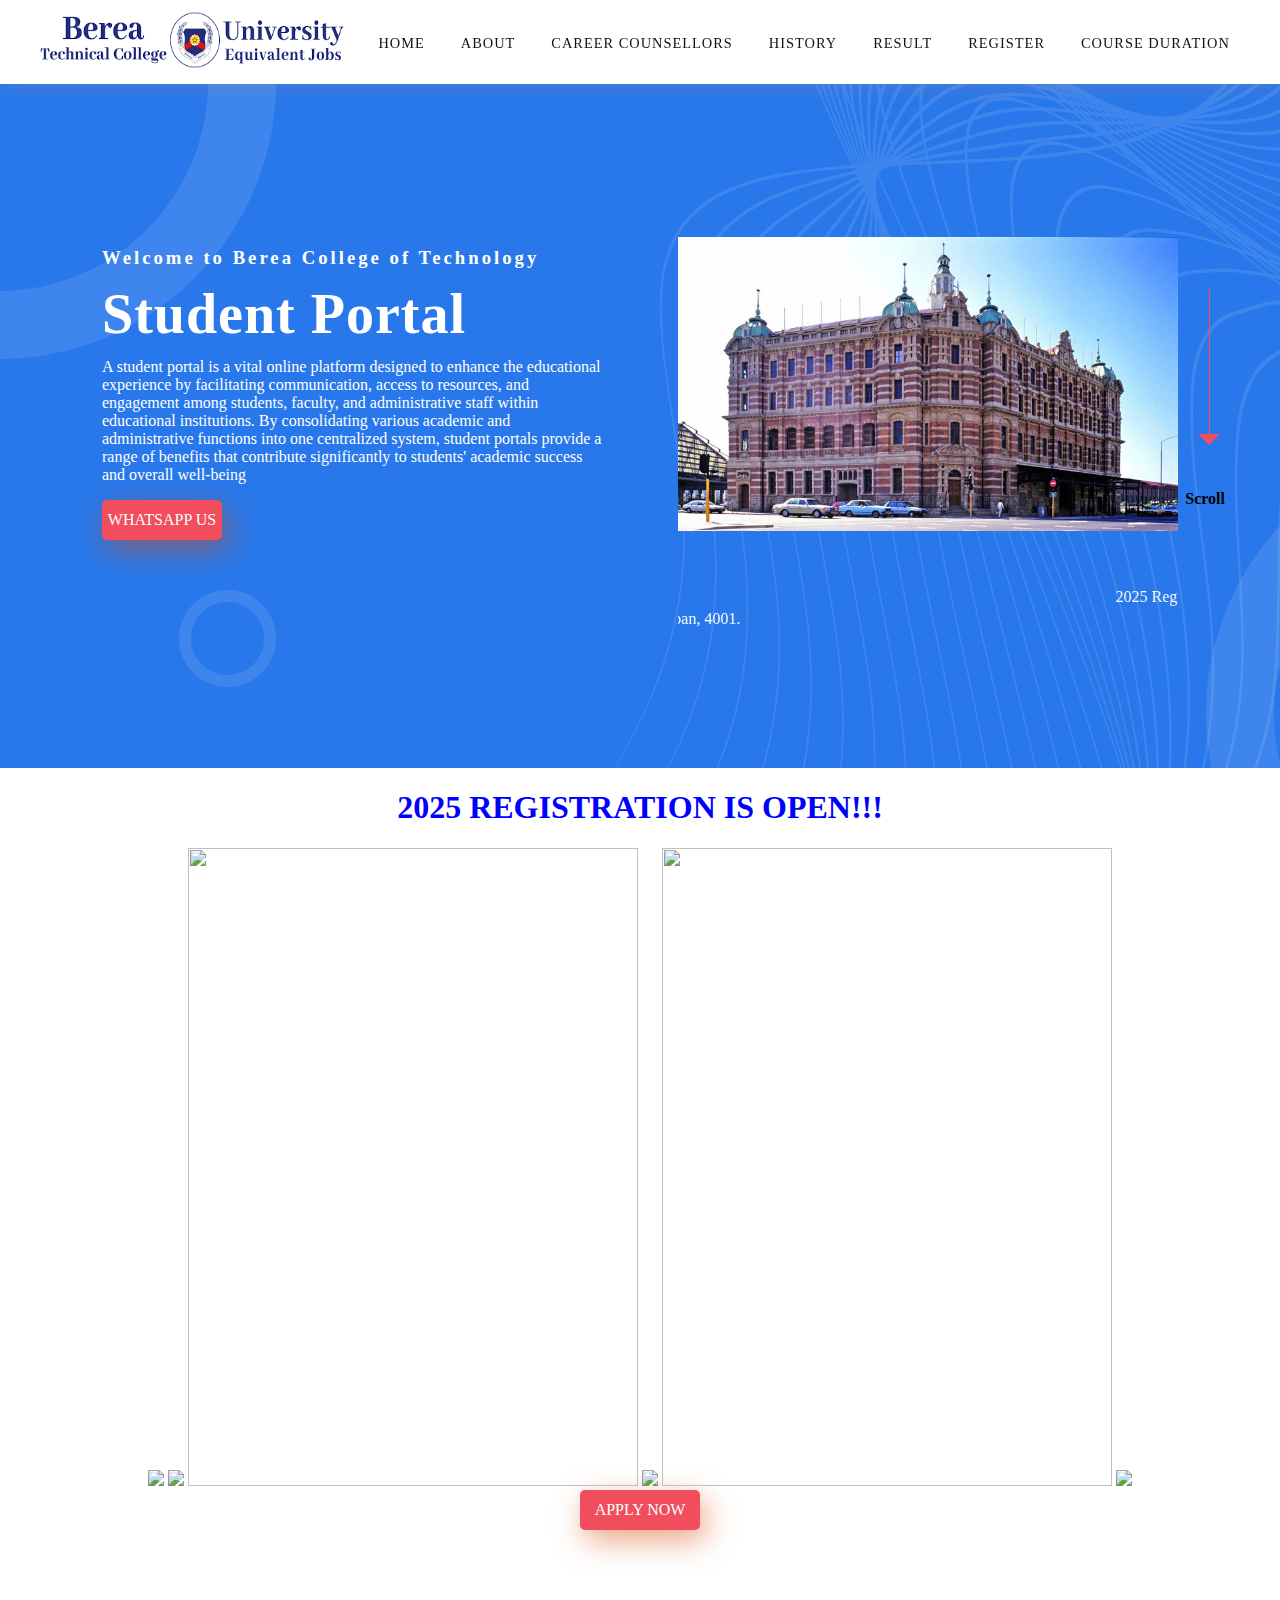
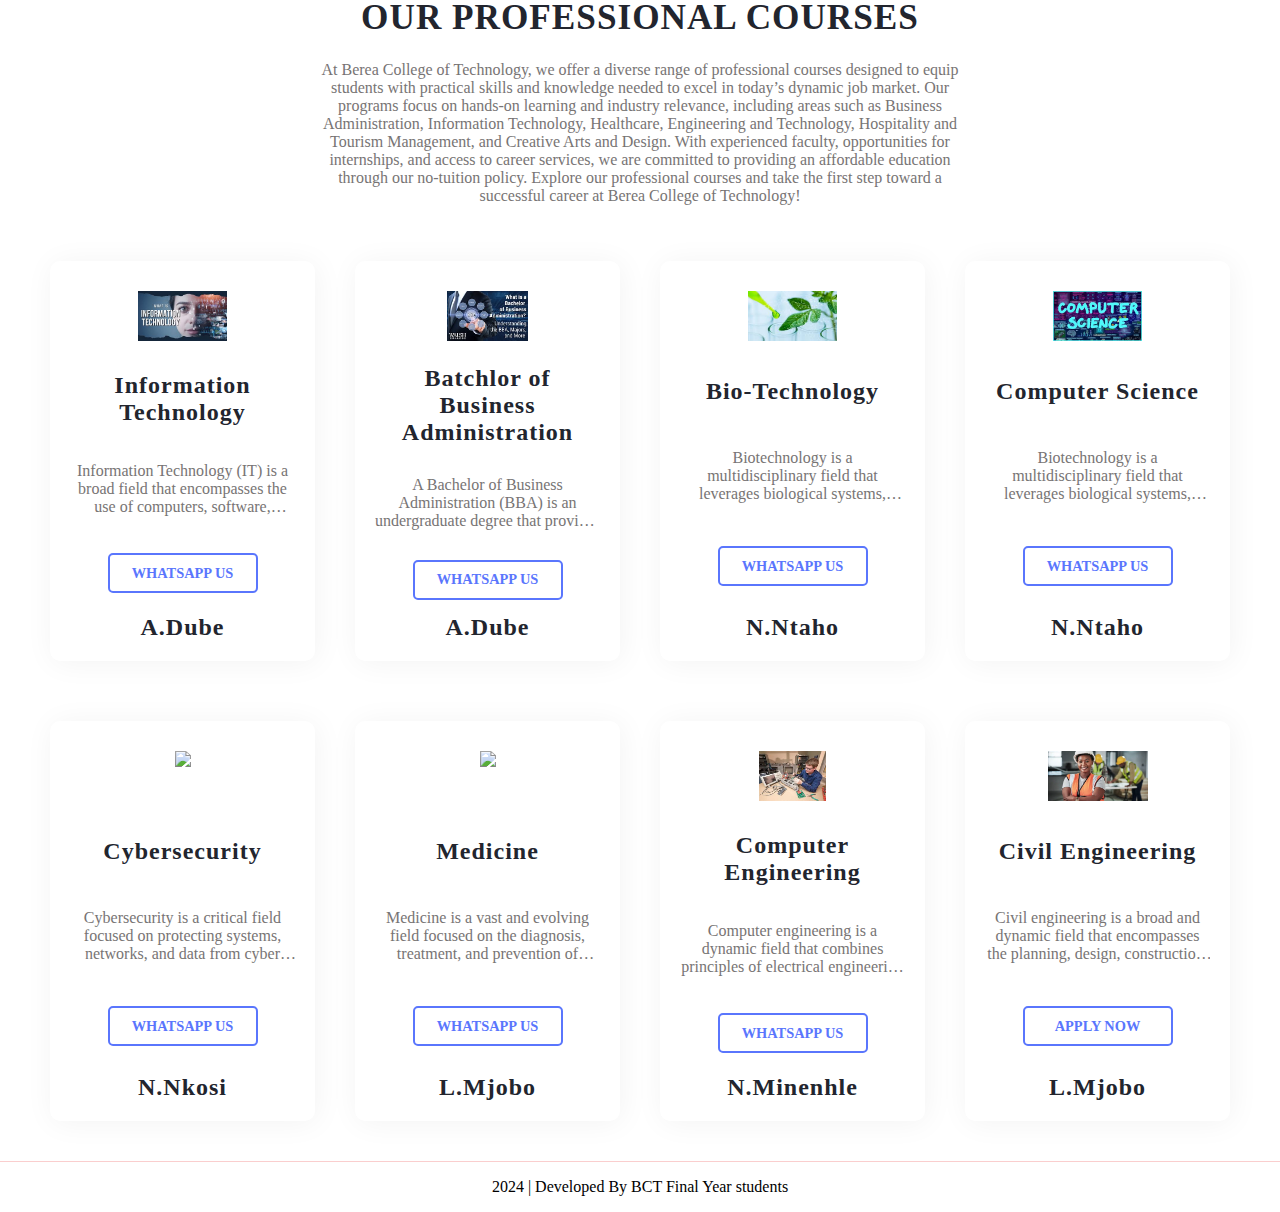
==== index.html @ 788e7ecd "Add files via upload" ====
<!doctype html>
<html>
<head>
<meta charset="utf-8">
<meta http-equiv="X-UA-Compatible" content="IE-edge">
<meta name="viewport" content="width=device-width, intial-scale=1.0">
<title>Bct</title>
<link rel="stylesheet" href="css/style.css"/>
<!--fav-icon-->
<link rel="shortcut icon" href="images/favicon.png"/>
<style>
    /* Full-width input fields */
input[type=text], input[type=password] {
  width: 100%;
  padding: 12px 20px;
  margin: 8px 0;
  display: inline-block;
  border: 1px solid #ccc;
  box-sizing: border-box;
}

/* Set a style for all buttons */
button {
  background-color: #04AA6D;
  color: white;
  padding: 14px 20px;
  margin: 8px 0;
  border: none;
  cursor: pointer;
  width: 100%;
}

button:hover {
  opacity: 0.8;
}

/* Extra styles for the cancel button */
.cancelbtn {
  width: auto;
  padding: 10px 18px;
  background-color: #f44336;
}

/* Center the image and position the close button */
.imgcontainer {
  text-align: center;
  margin: 24px 0 12px 0;
  position: relative;
}

img.avatar {
  width: 40%;
  border-radius: 50%;
}

.container {
  padding: 16px;
}

span.psw {
  float: right;
  padding-top: 16px;
}

/* The Modal (background) */
.modal {
  display: none; /* Hidden by default */
  position: fixed; /* Stay in place */
  z-index: 1; /* Sit on top */
  left: 0;
  top: 0;
  width: 100%; /* Full width */
  height: 100%; /* Full height */
  overflow: auto; /* Enable scroll if needed */
  background-color: rgb(0,0,0); /* Fallback color */
  background-color: rgba(0,0,0,0.4); /* Black w/ opacity */
  padding-top: 60px;
}

/* Modal Content/Box */
.modal-content {
    width: 400px;
  background-color: #fefefe;
  margin: 5% auto 15% auto; /* 5% from the top, 15% from the bottom and centered */
  border: 1px solid #888;
  width: 80%; /* Could be more or less, depending on screen size */
}

/* The Close Button (x) */
.close {
  position: absolute;
  right: 25px;
  top: 0;
  color: #000;
  font-size: 35px;
  font-weight: bold;
}

.close:hover,
.close:focus {
  color: red;
  cursor: pointer;
}

/* Add Zoom Animation */
.animate {
  -webkit-animation: animatezoom 0.6s;
  animation: animatezoom 0.6s
}

@-webkit-keyframes animatezoom {
  from {-webkit-transform: scale(0)} 
  to {-webkit-transform: scale(1)}
}
  
@keyframes animatezoom {
  from {transform: scale(0)} 
  to {transform: scale(1)}
}

/* Change styles for span and cancel button on extra small screens */
@media screen and (max-width: 300px) {
  span.psw {
     display: block;
     float: none;
  }
  .cancelbtn {
     width: 100%;
  }
}
</style>
</head>

<body>
    
    <section class="main" style="background-image: url(images/hero-bg.png);">
        
        <nav>
            <a href="#" class="logo">
                <img src="images/logo.png" width="320px" />
            </a>
            <input class="menu-btn" type="checkbox" id="menu-btn"/>
            <label class="menu-icon" for="menu-btn">
                <span class="nav-icon"></span>
            </label>
            <ul class="menu" style="border-radius: 5px;">
                <li><a href="index.html">Home</a></li>
                <li><a href="About.html">About</a></li>
                <li><a href="Le.html">Career Counsellors</a></li>
                <li><a href="generic.html">History</a></li>
                <li><a href="marks.html">Result</a></li>
                <li><a href="database.html">Register</a></li>
                <li><a href="Duration.html">Course Duration</a></li>
            </ul>
        </nav>
       
        <!-- login modal start -->
        <div id="id01" class="modal">
  
            <form class="modal-content animate" action="/action_page.php" method="post" style="
            width: 400px;
        ">
              <div class="imgcontainer">
                <span onclick="document.getElementById('id01').style.display='none'" class="close" title="Close Modal">&times;</span>
                <p style="font-size: 22px;">Student Login </p>
                <hr>
              </div>
          
              <div class="container">
                <label for="uname"><b>Username</b></label>
                <input type="text" placeholder="Enter Username" name="uname" required>
          
                <label for="psw"><b>Password</b></label>
                <input type="password" placeholder="Enter Password" name="psw" required>
                  
                <button type="submit">Login</button>
                <label>
                  <input type="checkbox" checked="checked" name="remember"> Remember me
                </label>
              </div>
          
              <div class="container" style="background-color:#f1f1f1">
                <button type="button" onclick="document.getElementById('id01').style.display='none'" class="cancelbtn">Cancel</button>
                <span class="psw"><a href="#">Register Here</a></span>
                <span class="psw" style="margin-right: 11px;"><a href="#laaaaa">Forgot  password?</a></span>
              </div>
            </form>
          </div>
        <!-- login modal qend  -->


        <!--main-content-->
        <div class="home-content">
            
            <!--text-->
            <div class="home-text" >
                
                <h3 style="color: white; letter-spacing: 3px;">Welcome to Berea College of Technology </h3>
                <h1 style="color: white;"> Student Portal</h1>
                
                    <p style="color: white;">A student portal is a vital online platform designed to enhance the educational experience by facilitating communication, access to resources, and engagement among students, faculty, and administrative staff within educational institutions. By consolidating various academic and administrative functions into one centralized system, student portals provide a range of benefits that contribute significantly to students' academic success and overall well-being
                     </p>
            <!--login-btn-->
            <a href="https://wa.me/+27659174608" class="main-login" style="border-radius: 5px;">WhatsApp Us</a>
            </div>
            <!--img-->
            <div class="home-img" style="width: 500px;">
                <img src="images/hero.jpg" width="500px" style="text-shadow: 20px 22px;"/>
                <marquee width="100%" direction="left" onmouseover="this.stop();"
                onmouseout="this.start();">
                    <a href="#" style="color: white;">2025 Registration Is Open,Your future Start Here.</a>
                    </marquee>
                    <marquee width="100%" direction="right" onmouseover="this.stop();"
                onmouseout="this.start();">
                    <a href="#" style="color: white;">Vist our Campus For More Information @ 160 Monty Naicker Rd, Durban Central, Durban, 4001.</a>
                    </marquee>
            </div>
            
        </div>
        
        <!--arrow-->
        <div class="arrow"></div>
        <span class="scroll">Scroll</span>
    </section>
    <center>    <h1 style="color: blue;"> 2025 REGISTRATION IS OPEN!!!</h1>
    </center>
    <div class="row">
      <div class="column">
        
       <center>
        <img src="w1.jpeg" width="450" >
        <img src="w2.jpeg" width="450">
        <img src="w3.jfif" width="450" height="638">
        <img src="w4.jpeg" width="450" >
        <img src="w5.jpeg" width="450"height="638">
        <img src="w6.jpeg" width="450">
       </center>
      </div>
      
        <center><a href="Apply.html" class="main-login"style="border-radius: 5px;">Apply Now</a></center>
    <!--services----------------------->
    <section class="services">
        <!--heading----------->
        <div class="services-heading">
            <h2>OUR PROFESSIONAL COURSES</h2>
            <p> At Berea College of Technology, we offer a diverse range of professional courses designed to equip students with practical skills and knowledge needed to excel in today’s dynamic job market. Our programs focus on hands-on learning and industry relevance, including areas such as Business Administration, Information Technology, Healthcare, Engineering and Technology, Hospitality and Tourism Management, and Creative Arts and Design. With experienced faculty, opportunities for internships, and access to career services, we are committed to providing an affordable education through our no-tuition policy. Explore our professional courses and take the first step toward a successful career at Berea College of Technology!</p>

        </div>
        <!--box-container----------------->
        <div class="box-container">
            <!--box-1-------->
            <div class="box">
                <img src="in.jfif">
                <font>Information Technology</font>
                <p>Information Technology (IT) is a broad field that encompasses the use of computers, software, networks, and systems to manage and process information</p>
                <!--btn--------->
                <a href="https://wa.me/+27835972972">WhatsApp Us</a>
                <font>A.Dube</font>
            </div>
            <!--box-2-------->
            <div class="box">
                <img src="in2.jfif">
                <font>Batchlor of Business Administration</font>
                <p>A Bachelor of Business Administration (BBA) is an undergraduate degree that provides students with a comprehensive understanding of business principles and practices.</p>
                <!--btn--------->
                <a href="https://wa.me/+27835972972">WhatsApp Us</a>
                <font>A.Dube</font>
            </div>
            <!--box-3-------->
            <div class="box">
                <img src="in3.jfif">
                <font>Bio-Technology</font>
                <p>Biotechnology is a multidisciplinary field that leverages biological systems, organisms, or derivatives to develop products and technologies that improve health, agriculture, and environmental sustainability</p>
                <!--btn--------->
                <a href="https://wa.me/+27659174609">WhatsApp Us</a>
                <font>N.Ntaho</font>
            </div>
            <!--box-4-------->
            <div class="box">
                <img src="in4.jfif">
                <font>Computer Science</font>
                <p>Biotechnology is a multidisciplinary field that leverages biological systems, organisms, or derivatives to develop products and technologies that improve health, agriculture, and environmental sustainability.</p>
                <!--btn--------->
                <a href="https://wa.me/+27659174609">WhatsApp Us</a>
                <font>N.Ntaho</font>
            </div>
            <!--box-1-------->
            
        </div>
    </section>
    <div class="box-container">
      <!--box-1-------->
      <div class="box">
          <img src="s.jfif">
          <font>Cybersecurity</font>
          <p>Cybersecurity is a critical field focused on protecting systems, networks, and data from cyber threats. As technology evolves, so do the tactics used by cybercriminals, making cybersecurity increasingly important across all sectors. Here’s an overview of key aspects of cybersecurity</p>
          <!--btn--------->
          <a href="https://wa.me/+27769754033">WhatsApp Us</a>
          <font>N.Nkosi</font>
      </div>
      <!--box-2-------->
      <div class="box">
          <img src="m.webp">
          <font>Medicine</font>
          <p>
            Medicine is a vast and evolving field focused on the diagnosis, treatment, and prevention of disease and injury. It encompasses various specialties and subspecialties, and it increasingly intersects with technology and research. Here’s an overview of key aspects of medicine.</p>
          <!--btn--------->
          <a href="https://wa.me/+27656878616">WhatsApp Us</a>
          <font>L.Mjobo</font>
      </div>
      <!--box-3-------->
      <div class="box">
          <img src="e.jfif">
          <font>Computer Engineering</font>
          <p>Computer engineering is a dynamic field that combines principles of electrical engineering and computer science to develop computer systems and their components. Here’s an overview of key aspects of computer engineering</p>
          <!--btn--------->
          <a href="https://wa.me/+27676751920">WhatsApp Us</a>
          <font>N.Minenhle</font>
      </div>
      <!--box-4-------->
      <div class="box">
          <img src="c.webp">
          <font>Civil Engineering</font>
          <p>Civil engineering is a broad and dynamic field that encompasses the planning, design, construction, and maintenance of infrastructure. Here are some key aspects of civil engineering.</p>
          <!--btn--------->
          <a href="https://wa.me/+27656878616">Apply Now</a>
          <font>L.Mjobo</font>
      </div>
      <!--box-1-------->
      
  </div>
</section>
    
    <!--footer------------->
    <footer>
        <p>2024 | Developed By <a href="https://l.wl.co/l?u=https%3A%2F%2Fmadanono.github.io%2FAboutNdano.co.za%2F">BCT Final Year students </a> </p>
    </footer>
    <script>
        // Get the modal
        var modal = document.getElementById('id01');
        
        // When the user clicks anywhere outside of the modal, close it
        window.onclick = function(event) {
            if (event.target == modal) {
                modal.style.display = "none";
            }
        }
        </script>
</body>

</html>
---- css/style.css ----
body{
    margin:0px;
    padding: 0px;
    font-family: calibri;
}
*{
    box-sizing: border-box;
}
ul{
    list-style: none;
}
a{
    text-decoration: none;
}
button{
    outline: none;
    border: none;
}
input{
    outline: none;
    border: none;
}
.main{

    width:100%;
    height:768px;
    position: relative;
}
.logo img{
    height: 80px;
}
nav{
    display: flex;
    align-items: center;
    justify-content: space-around;
    padding: 0px 30px;
    background-color:#fff;
    box-shadow: 2px 2px 20px rgba(255, 151, 103, 0.164);
    z-index: 1;
    width:100%;
    position: fixed;
    left: 0px;
    top: 0px;
}
nav ul{
    display: flex;
    margin:0px;
    padding: 0px;
}
nav ul li a{
    height:40px;
    line-height: 43px;
    margin: 8px;
    padding: 0px 10px;
    display: flex;
    font-size: 0.9rem;
    text-transform: uppercase;
    font-weight: 400;
    color:#111;
    letter-spacing: 1px;
    transition: 0.4s ease-in-out;
}
.active{
    background-color: #F14D5D;
    color: #fff;
}
nav ul li a:hover{
    border-radius: 5px;
    background-color: #F14D5D;
    color:#fff;
    box-shadow: 5px 10px 30px rgba(219, 74, 6, 0.5);
    transition: all ease 0.2s;
}
.home-content{
    display: flex;
    justify-content: space-around;
    align-items: center;
    position: absolute;
    left: 50%;
    top:50%;
    transform: translate(-50%,-50%);
    width:90%;

}
.home-img{
    width:500px;
    height:400px;
    margin:20px;
}
.home-img img{
    width: 100%;
    height: 100%;
    object-fit: contain;
    object-position: center;
}
.home-text{
    width:500px;
    margin: 20px;
}
.home-text h1{
    font-size: 3.5rem;
    line-height: 55px;
    color:#22252e;
    letter-spacing: 1px;
    font-weight: 700;
    margin: 0px;
}
.home-text p{
    font-size: 1rem;
    color:#777474;
}
.home-text span{
    color: #F14D5D;
    text-decoration: underline;
}
.main-login{
    width:120px;
    height:40px;
    display: flex;
    justify-content: center;
    align-items: center;
    background-color: #F14D5D;
    color:#fff;
    box-shadow: 5px 10px 30px rgba(219, 74, 6, 0.5);
    text-transform: uppercase;
    transition: 0.3s ease-in-out;
}
.main-login:hover{
    background-color: #F14D5D;
    transition: all ease 0.3s;
}
.arrow{
    align-self: end;
    width:50%;
    border-right: 1px solid #F14D5D;
    height: 20%;
    margin-bottom:20em ;
    position: absolute;
    bottom: 5px;
    right: 70px;
    animation: arrow-animation ease 1.5s;

}
.arrow::after{
    content: '';
    position: absolute;
    width: 0;
    height: 0;
    border-style: solid;
    border-width: 11px 11px 0px 11px;
    border-color: #F14D5D transparent transparent transparent;
    right: -0.7em;
    bottom: -2px;
}
.scroll{
    position: absolute;
    bottom: 260px;
    right:55px;
    font-weight: 600;
}
@keyframes arrow-animation{
    0%{
        bottom: 70px;
        opacity: 0.2;
    }
    100%{
        bottom: 5px;
        opacity: 1;
    }
}
.services{
    background-size: 1000px;
    background-position: center;
}
.services-heading{
    margin-top: 60px;
    display: flex;
    justify-content: center;
    align-items: center;
    text-align: center;
    flex-direction: column;
}
.services-heading h2{
    line-height: 55px;
    font-size: 2.2rem;
    color:#22252e;
    letter-spacing: 1px;
    font-weight: 700;
    margin: 0px;
}
.services-heading p{
    font-size: 1rem;
    color:#777474;
    width:50%;
}
.box-container{
    display: flex;
    justify-content: center;
    align-items: center;
    flex-wrap: wrap;
    margin: 20px 30px;
}
.box{
    display: flex;
    flex-direction: column;
    justify-content: center;
    align-items: center;
    width:300px;
    height: 400px;
    text-align: center;
    box-shadow: 2px 2px 20px rgba(90,118,253,0.15);
    border-radius: 10px;
    background-color: #fff;
    margin: 20px;
    flex-grow: 1;
}
.box img{
    height:50px;
    margin:10px;
}
.box font{
    font-size: 1.5rem;
    color: #22252e;
    letter-spacing: 1px;
    font-weight: 700;
}
.box p{
    font-size: 1rem;
    color: #777474;
    display: block;
    display: -webkit-box;
    -webkit-line-clamp: 3;
    -webkit-box-orient: vertical;
    overflow: hidden;
    text-overflow: ellipsis;
    max-width: 500px;
}
.box a{
    width:150px;
    height:40px;
    display: flex;
    justify-content: center;
    align-items: center;
    border: 2px solid #5a76fd;
    text-transform: uppercase;
    margin: auto;
    border-radius: 5px;
    font-weight: 600;
    font-size: 0.9rem;
    color:#5a76fd;
    margin:0px;
}
.box a:hover{
    background-color: #5a76fd;
    color:#fff;
    box-shadow: 5px 10px 30px rgba(90,118,253,0.5);
    transition: all ease 0.3s;
}

.box{
    width:200px;
    height: 400px;
    background-color: #ffffff;
    box-shadow: 2px 2px 30px rgba(0,0,0,0.05);
    display: flex;
    flex-direction: column;
    align-items: center;
    justify-content: space-between;
    padding: 20px;
    border-radius: 10px;
    margin: 20px;
    position: relative;
}
.about{

    width:100%;
    height:768px;
    position: relative;
}
.about-content{
    display: flex;
    justify-content: space-around;
    align-items: center;
    position: absolute;
    left: 50%;
    top:50%;
    transform: translate(-50%,-50%);
    width:90%;

}
.about-img{
    width:500px;
    height:400px;
    margin:20px;
}
.about-img img{
    width: 100%;
    height: 100%;
    object-fit: contain;
    object-position: center;
}
.about-text{
    width:500px;
    margin: 20px;
}
.about-text h1{
    font-size: 3.5rem;
    line-height: 55px;
    color:#22252e;
    letter-spacing: 1px;
    font-weight: 700;
    margin: 0px;
}
.about-text p{
    font-size: 1rem;
    color:#777474;
}
.about-text span{
    color: #F14D5D;
    text-decoration: underline;
}
.about-login{
    width:120px;
    height:40px;
    display: flex;
    justify-content: center;
    align-items: center;
    background-color: #f54417;
    color:#fff;
    box-shadow: 5px 10px 30px rgba(219, 74, 6, 0.5);
    text-transform: uppercase;
    transition: 0.3s ease-in-out;
}
.about-login:hover{
    background-color: #F14D5D;
    transition: all ease 0.3s;
}
.section-5-text{
    text-align: center;
    padding-bottom: 40px;
}
.section-5-text h1{
    font-family: Roboto;
font-style: normal;
font-weight: bold;
font-size: 2.5rem;
line-height: 47px;
color: #000000;
}
.section-5-text p{
    font-family: Roboto;
font-style: normal;
font-weight: normal;
font-size: 1rem;
line-height: 21px;
color: #545454;
}
.section-5-text-btn{
    margin-top: 90px;
    margin-bottom: 60px;
}
.section-5-text-btn input{
    width: 30%;
height: 53px;
border: none;
outline: none;
font-size:20px;
background: #F3F3F3;
box-shadow: 5px 10px 30px rgba(219, 74, 6, 0.5);
padding-left: 20px;
}
.section-5-text-btn button{
    background: #fd0000;
    width: 221px;
height: 53px;
margin-left: 15px;
font-family: Roboto;
font-style: normal;
font-weight: normal;
font-size: 18px;
line-height: 21px;
text-align: center;

color: #FFFFFF;
}
footer{
    width:100%;
    text-align: center;
    padding: 0px 5%;
    border-top: 1px solid rgba(231, 9, 9, 0.2);
}
footer a,
footer p{
    color:#000000;
}
nav .menu-btn{
    display: none;
}
@media(max-width:1100px){
    nav{
        justify-content: space-between;
        height: 65px;
    }
    .menu{
        display: none;
        position: absolute;
        top: 65px;
        left: 0px;
        background-color: #fff;
        border-bottom: 4px solid #F14D5D;
        width:100%;
    }
    .menu li{
        width:100%;
    }
    nav .menu li a{
        width:100%;
        height: 40px;
        justify-content: center;
        align-items: center;
        margin:0px;
        padding: 25px;
        border:1px solid rgba(38,38,38,0.03);
    }
    nav .menu-icon{
        cursor: pointer;
        float: right;
        padding: 28px 20px;
        position: relative;
        user-select: none;
    }
    nav .menu-icon .nav-icon{
        background-color: #333333;
        display: block;
        height: 2px;
        position: relative;
        transition: background 0.2s ease-out;
        width:18px;
    }
    nav .menu-icon .nav-icon:before,
    nav .menu-icon .nav-icon:after{
        background: #333333;
        content: '';
        display: block;
        height: 100%;
        position: absolute;
        transition: all ease-out 0.2s;
        width:100%;
    }
    nav .menu-icon .nav-icon:before{
        top: 5px;
    }
    nav .menu-icon .nav-icon:after{
        top:-5px;
    }
    nav .menu-btn:checked ~ .menu-icon .nav-icon{
        background: transparent;
    }
    nav .menu-btn:checked ~ .menu-icon .nav-icon:before{
        transform: rotate(-45deg);
        top: 0;
    }
    nav .menu-btn:checked ~ .menu-icon .nav-icon:after{
        transform: rotate(45deg);
        top: 0;
    }
    nav .menu-btn{
        display: none;
    }
    nav .menu-btn:checked ~ .menu{
        display: block;
    }
    .home-img{
        display: none;
    }
    .home-text{
        width:100%;
        justify-content: center;
        align-items: center;
        display: flex;
        flex-direction: column;
        height: 45vh;
        margin: 0px;
    }
    .home-content{
        text-align: center;
        width:100%;
        margin:0px;
        position: static;
        transform: translate(0px,70px);
        box-shadow: 2px 2px 30px rgba(255, 102, 55, 0.178);
    }
    .home-text h1{
        color:rgb(0, 0, 0);
        padding: 0px 20px;
        font-size: 2.5rem;
    }
    .home-text p{
        color:rgba(32, 32, 32, 0.85);
        margin: 10px 0px 20px 0px;
        width:50%;
    }
    
    .about-img{
        display: none;
    }
    .about-text{
        width:100%;
        justify-content: center;
        align-items: center;
        display: flex;
        flex-direction: column;
        height: 45vh;
        margin: 0px;
    }
    .about-content{
        text-align: center;
        width:100%;
        margin:0px;
        position: static;
        transform: translate(0px,70px);
        box-shadow: 2px 2px 30px rgba(255, 102, 55, 0.178);
    }
    .about-text h1{
        color:rgb(0, 0, 0);
        padding: 0px 20px;
        font-size: 2.5rem;
    }
    .about-text p{
        color:rgba(32, 32, 32, 0.85);
        margin: 10px 0px 20px 0px;
        width:50%;
    }
    
    .arrow{
        height: 70px;
    }
   
   .main{
  
        padding: 75px 0px 0px 0;
        background: url('images/hero-bg.png') no-repeat center center;
        background-size: cover;
        height: 900px;
   }.arrow{
       left: 2%;
       margin-bottom: 15em;
   }.scroll{
       left: 48%;
       bottom: 200px;
   }
}
@media(max-width:720px){
    .home-text p{
        width:70%;
        text-align: center;
    }
    .home-content h1{
        font-size: 1.9rem;
        padding: 10px 10px;
        line-height: 30px;
    }
    .about-text p{
        width:70%;
        text-align: center;
    }
    .about-content h1{
        font-size: 1.9rem;
        padding: 10px 10px;
        line-height: 30px;
    }
    .services{
        margin-top: -120px;
    }
    .services-heading{
        margin:20px;

    }
    .services-heading h2{
        font-size: 1.7rem;
        line-height: 40px;
    }
    .services-heading p{
        width:100%;
    }
    .box{
        width:100%;
        margin: 20px 0px !important;
        padding: 0px 20px;
        flex-grow: 1;
    }
    .box img{
        height: 100px;
        width:100%;
        object-fit: contain;
    }
    .section-5-text{
        margin-top: -250px;
    }
    .section-5-text-btn input{
        width: 80%;
    }
    .section-5-text-btn button{
        margin-top:20px;
    }
    footer p,a{
        font-size: 0.9rem;
        text-align: center;
    }
    footer{
        padding: 0px 10px;
    }
}
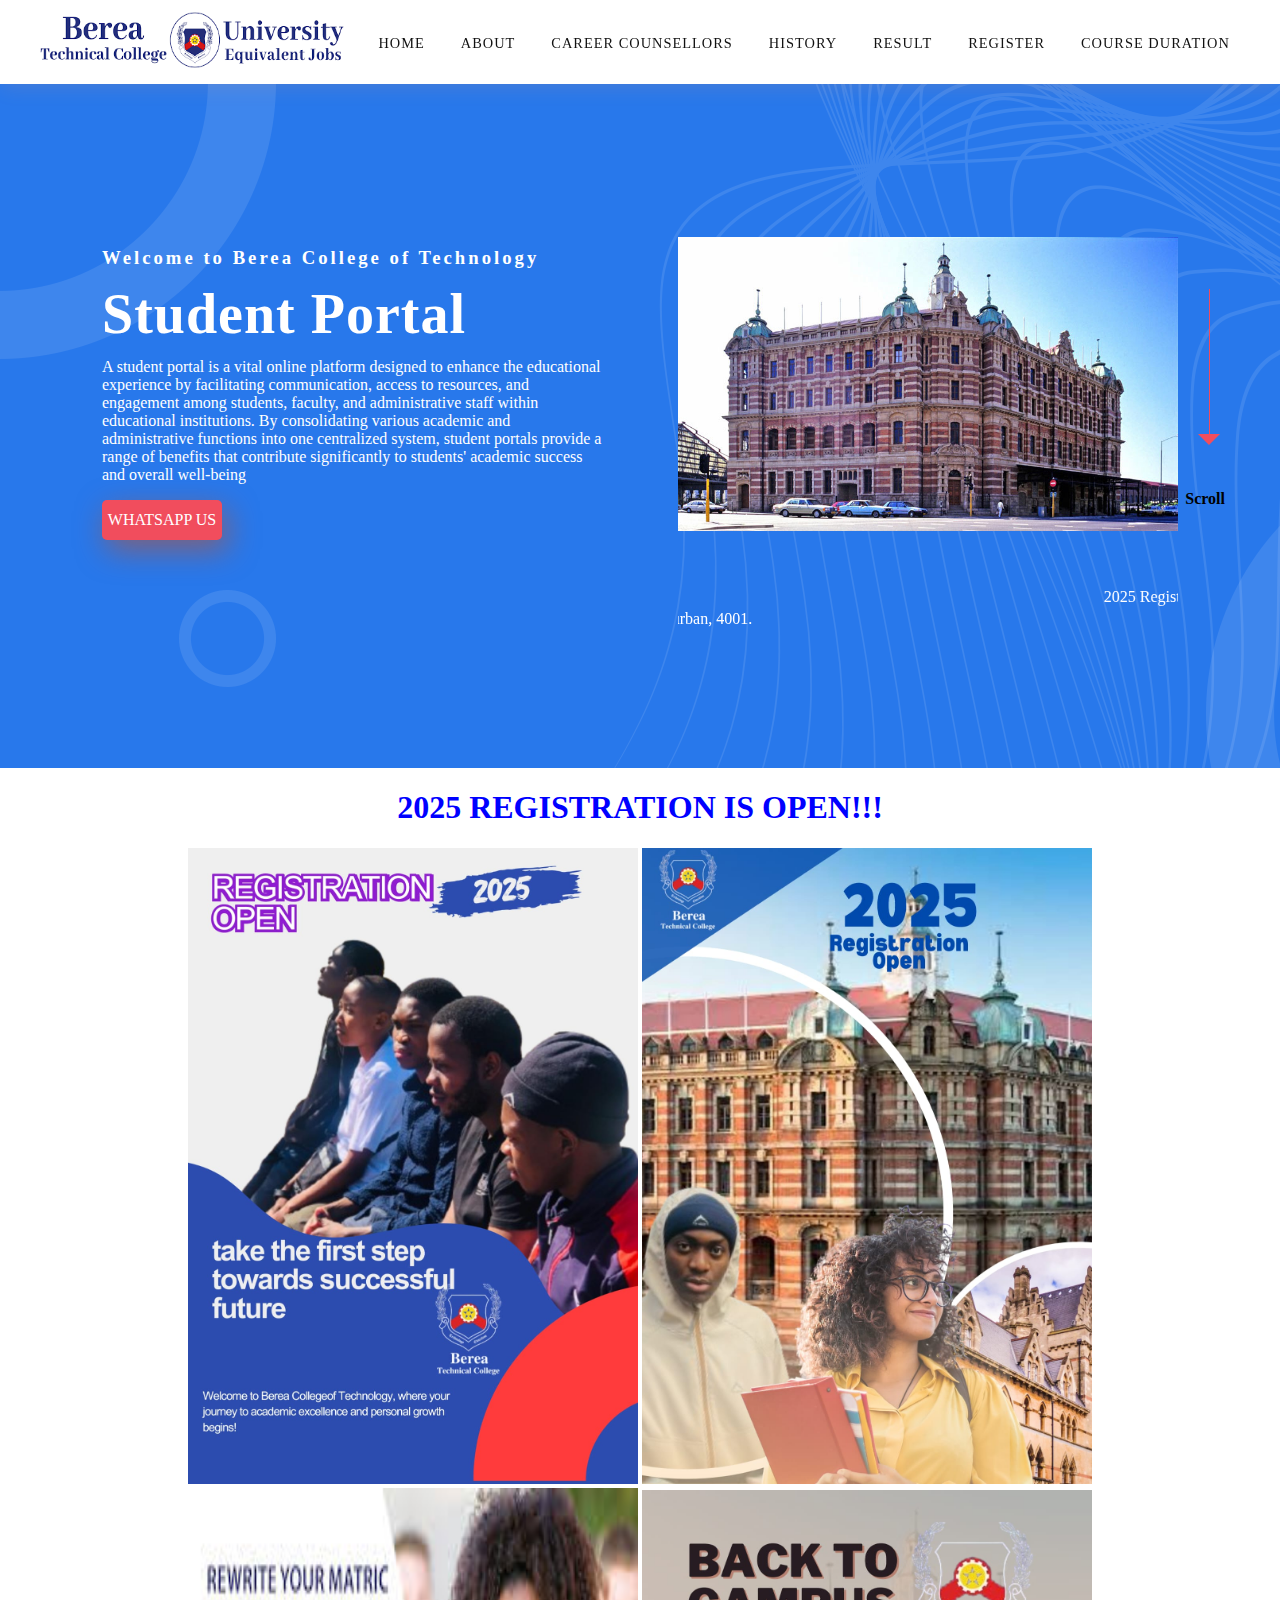
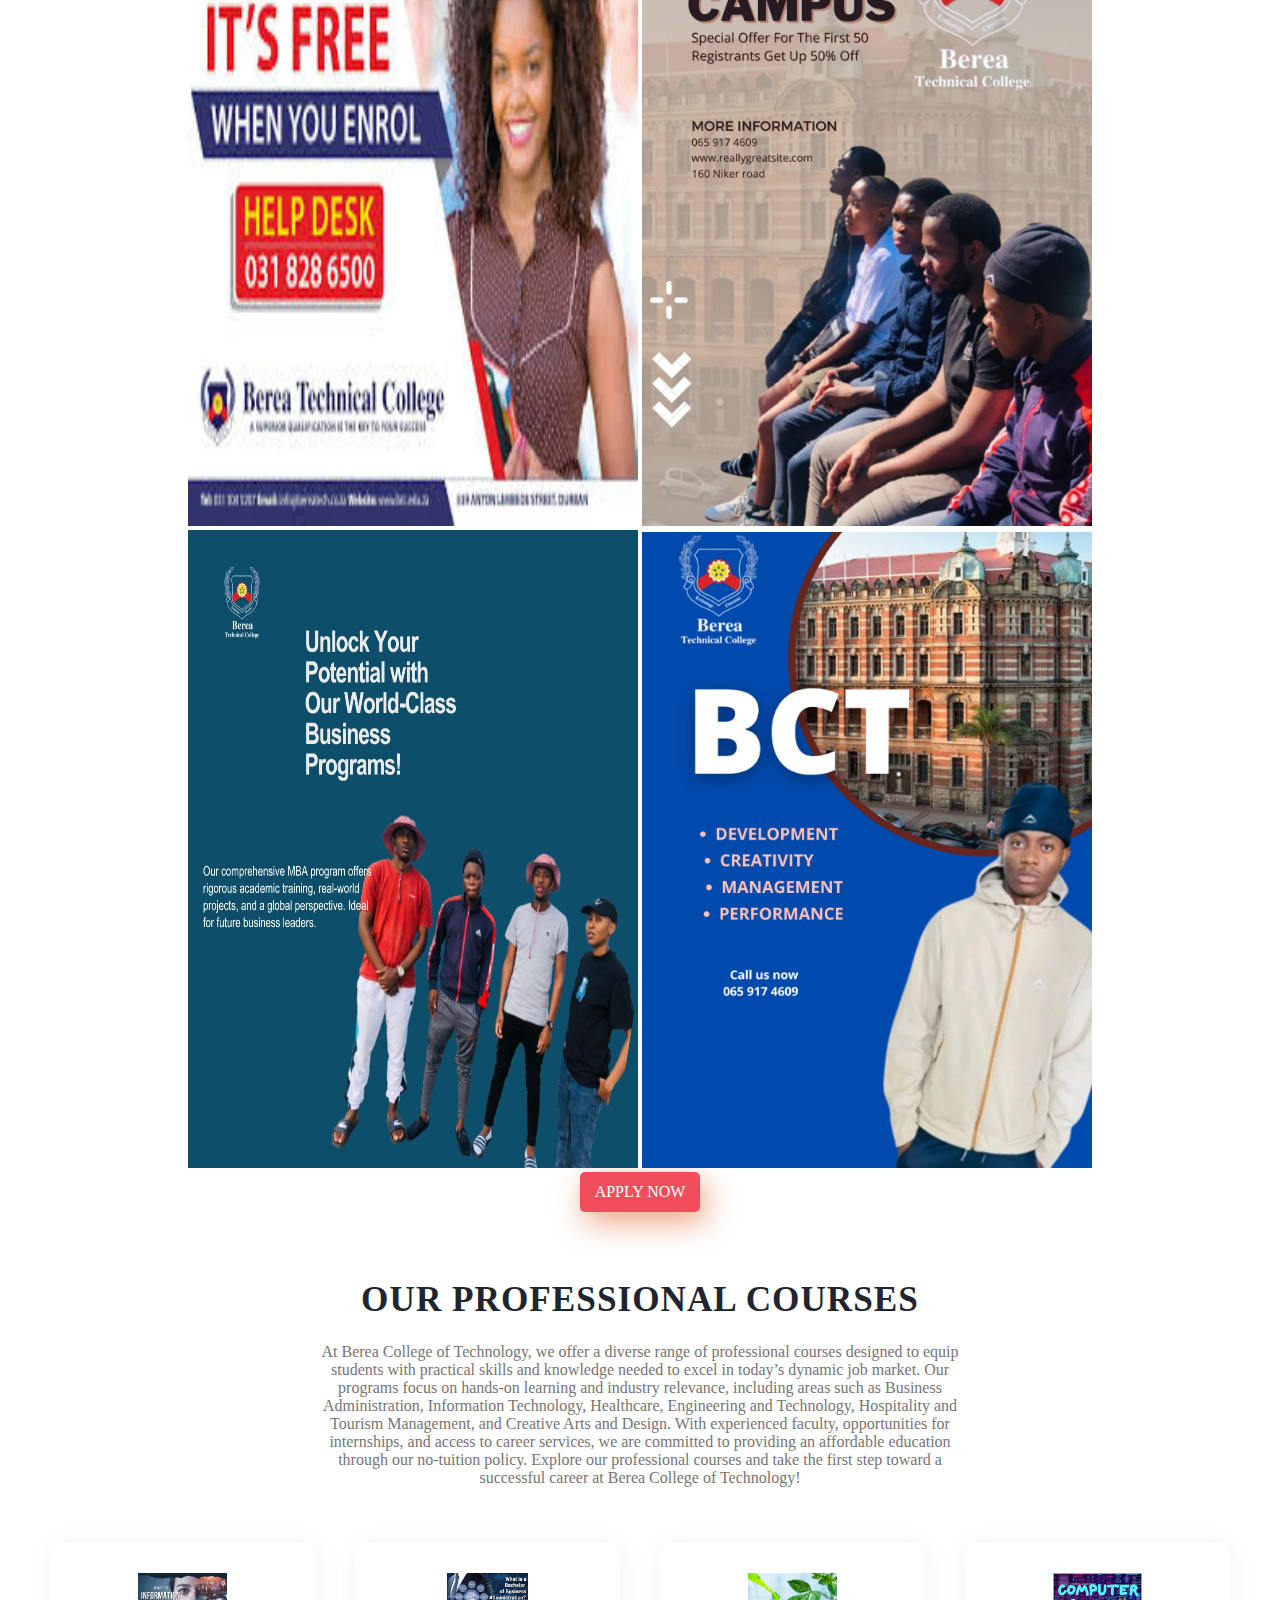
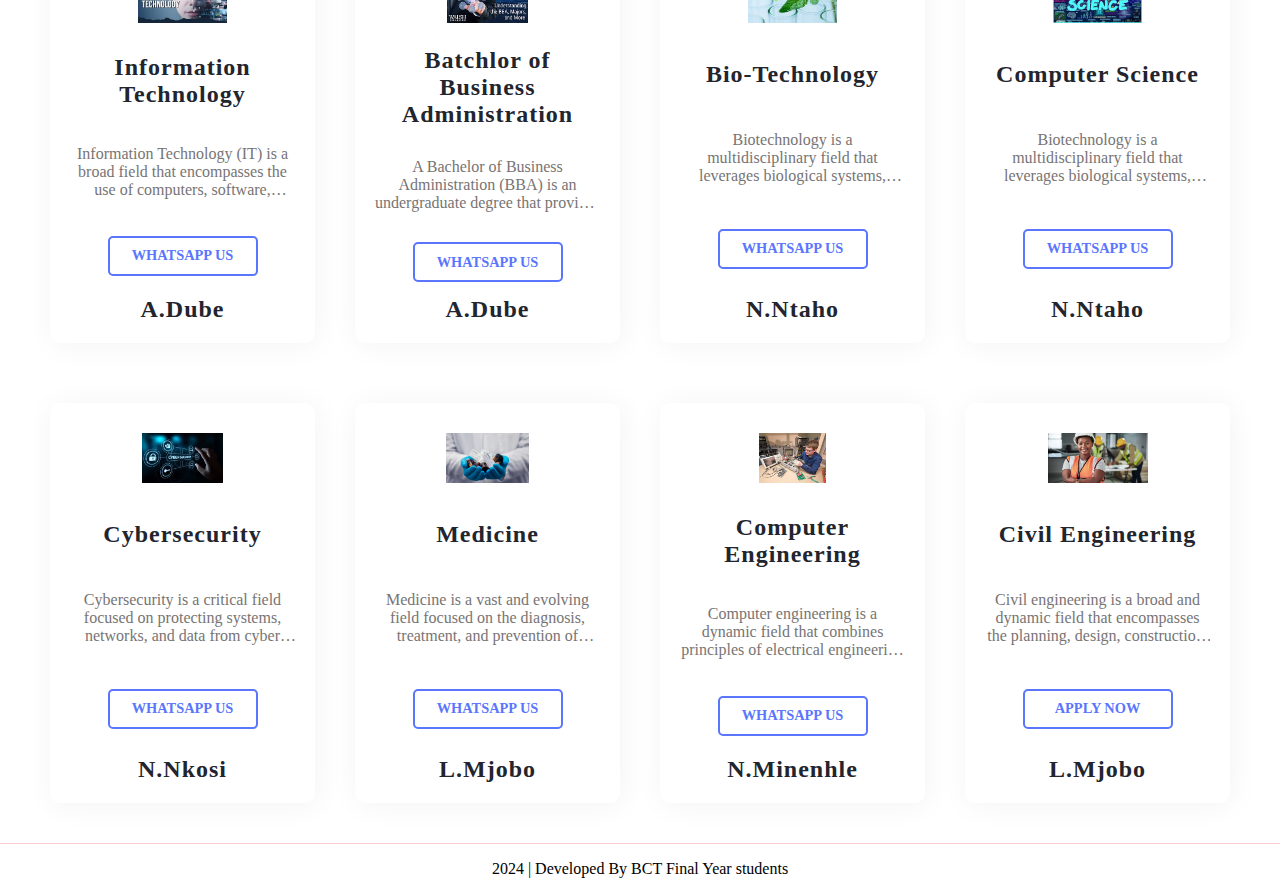
==== commit 3f91e628: "Update index.html" ====
--- a/index.html
+++ b/index.html
@@ -149,7 +149,7 @@
                 <li><a href="Le.html">Career Counsellors</a></li>
                 <li><a href="generic.html">History</a></li>
                 <li><a href="marks.html">Result</a></li>
-                <li><a href="database.html">Register</a></li>
+                <li><a href="bctbulo.html">Register</a></li>
                 <li><a href="Duration.html">Course Duration</a></li>
             </ul>
         </nav>
@@ -237,7 +237,7 @@
        </center>
       </div>
       
-        <center><a href="Apply.html" class="main-login"style="border-radius: 5px;">Apply Now</a></center>
+        <center><a href="bctbulo.html" class="main-login"style="border-radius: 5px;">Apply Now</a></center>
     <!--services----------------------->
     <section class="services">
         <!--heading----------->
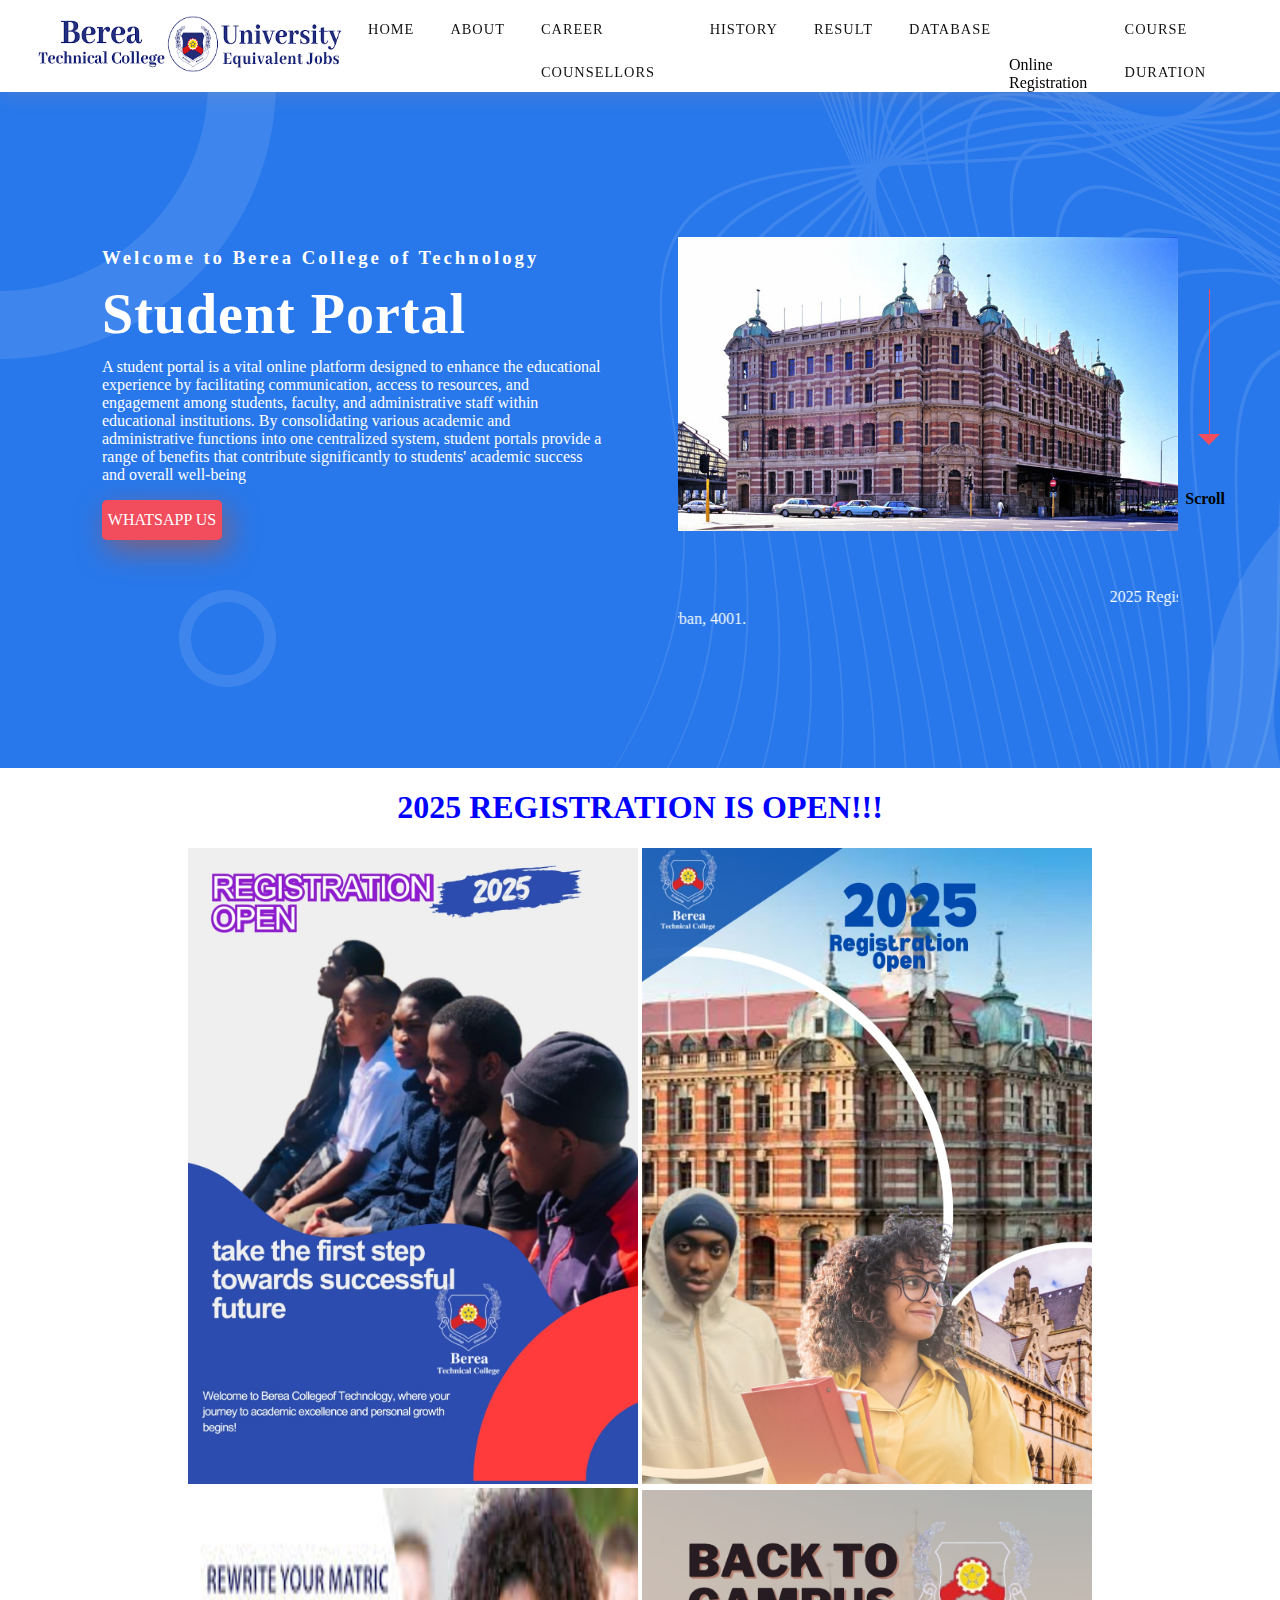
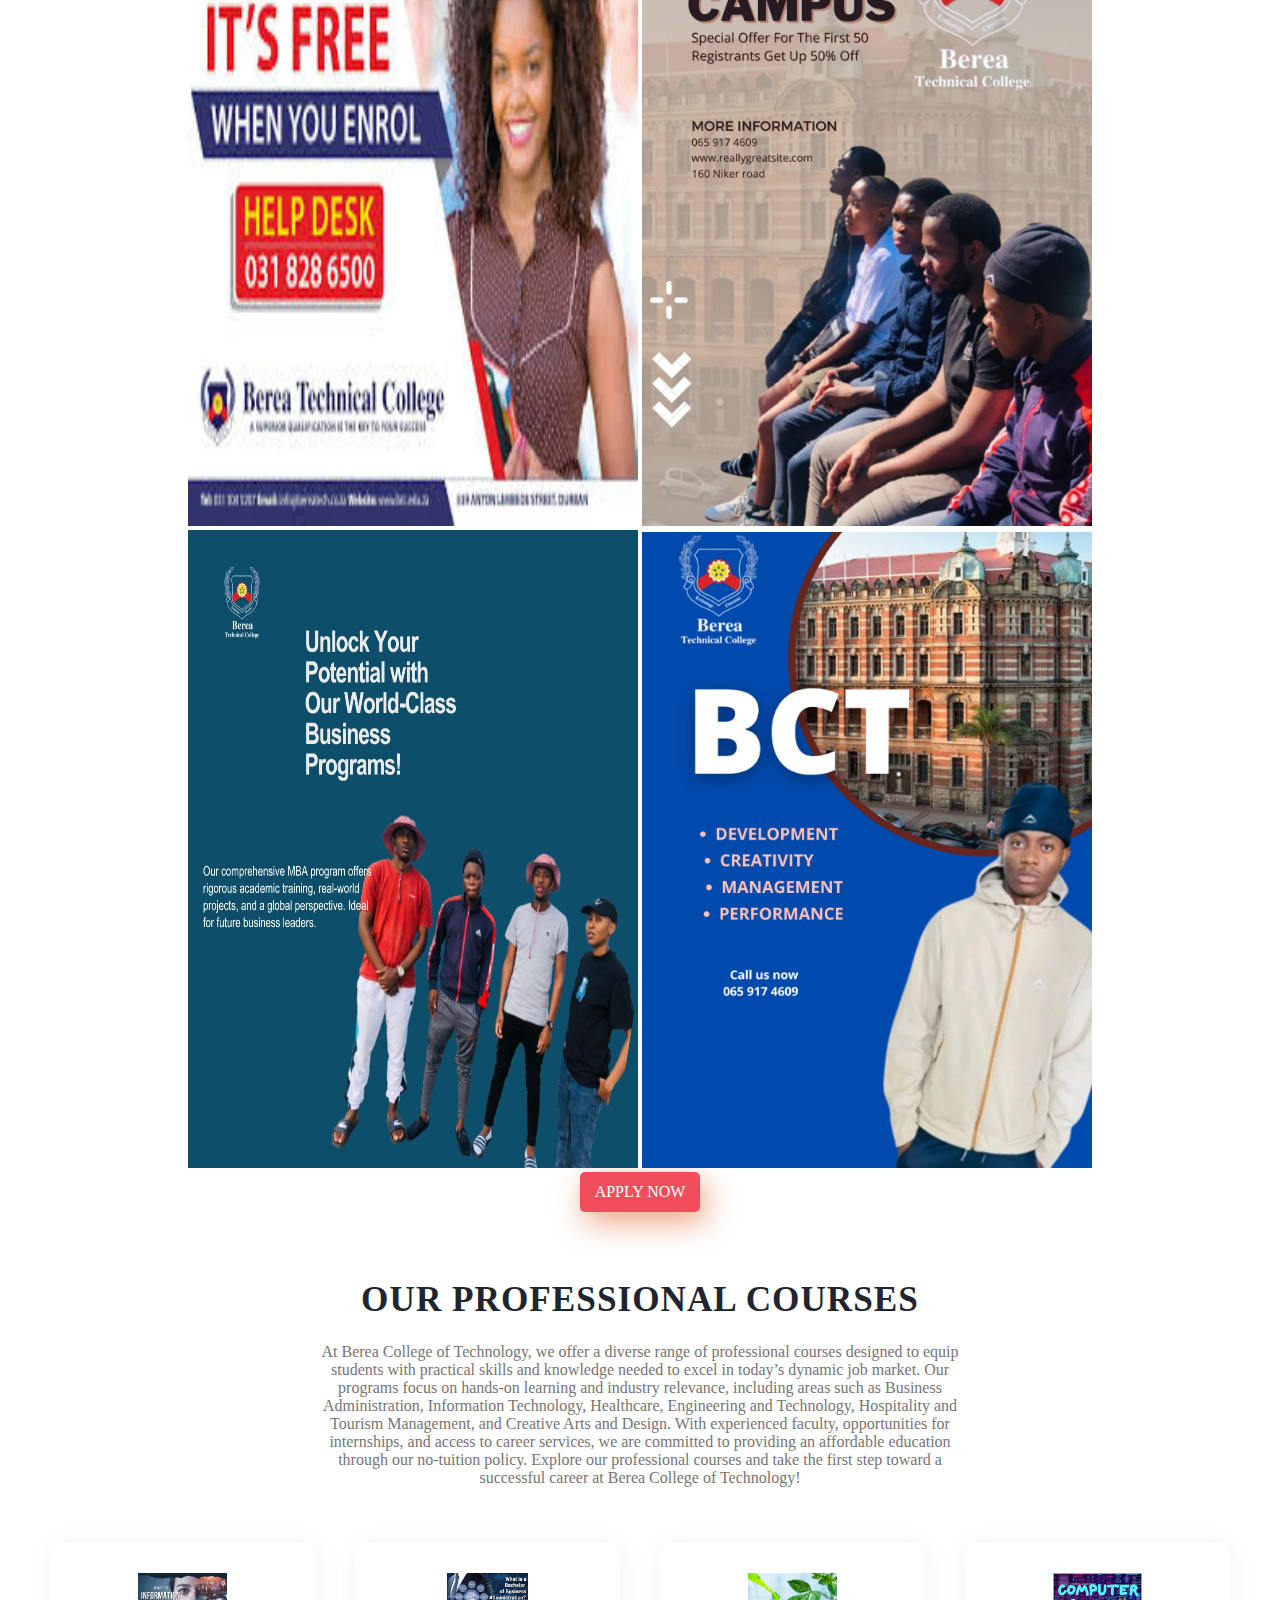
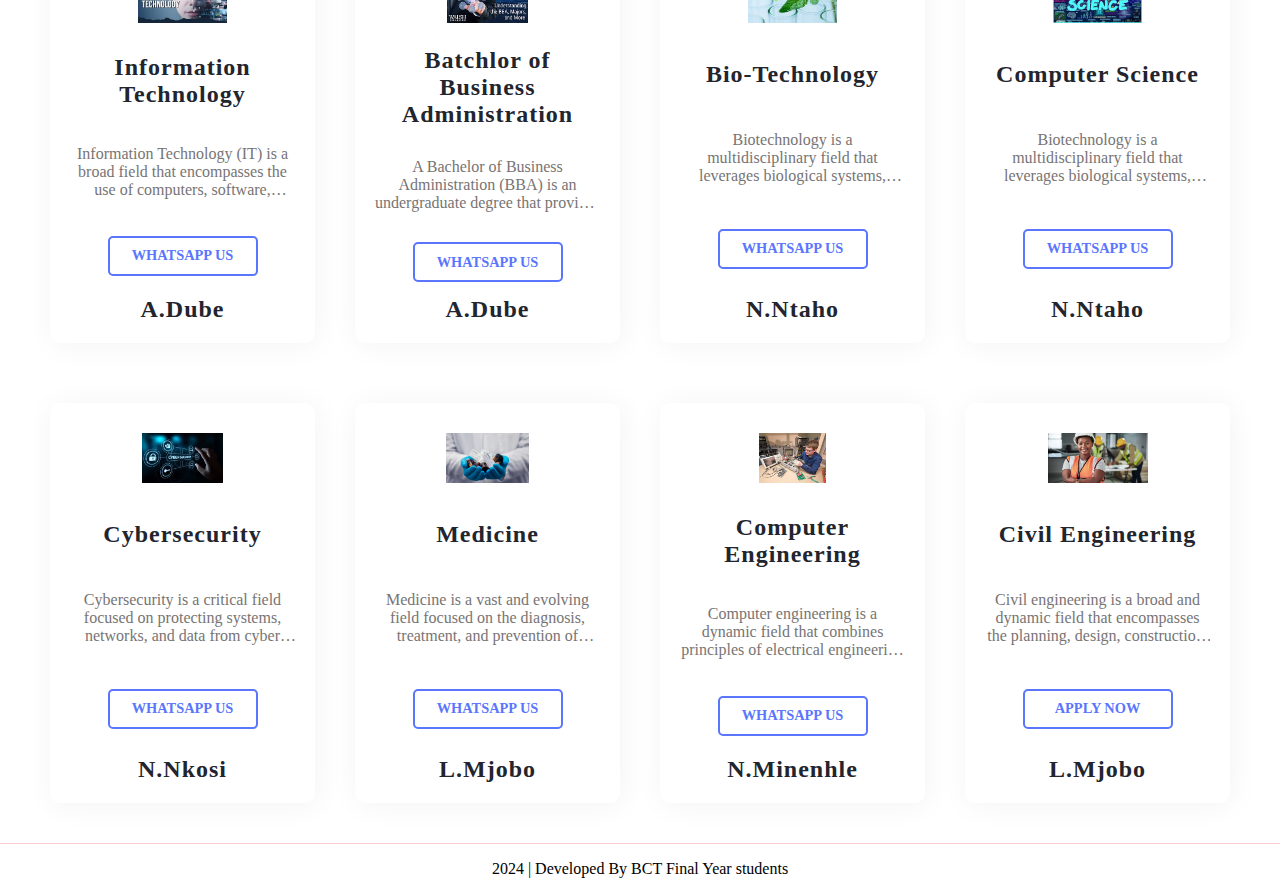
==== commit aba1e449: "Update index.html" ====
--- a/index.html
+++ b/index.html
@@ -149,7 +149,8 @@
                 <li><a href="Le.html">Career Counsellors</a></li>
                 <li><a href="generic.html">History</a></li>
                 <li><a href="marks.html">Result</a></li>
-                <li><a href="bctbulo.html">Register</a></li>
+                <li><a href="bctbulo.html">Database</a></li>
+                <li><a href="contact.html"></a>Online Registration</li>
                 <li><a href="Duration.html">Course Duration</a></li>
             </ul>
         </nav>
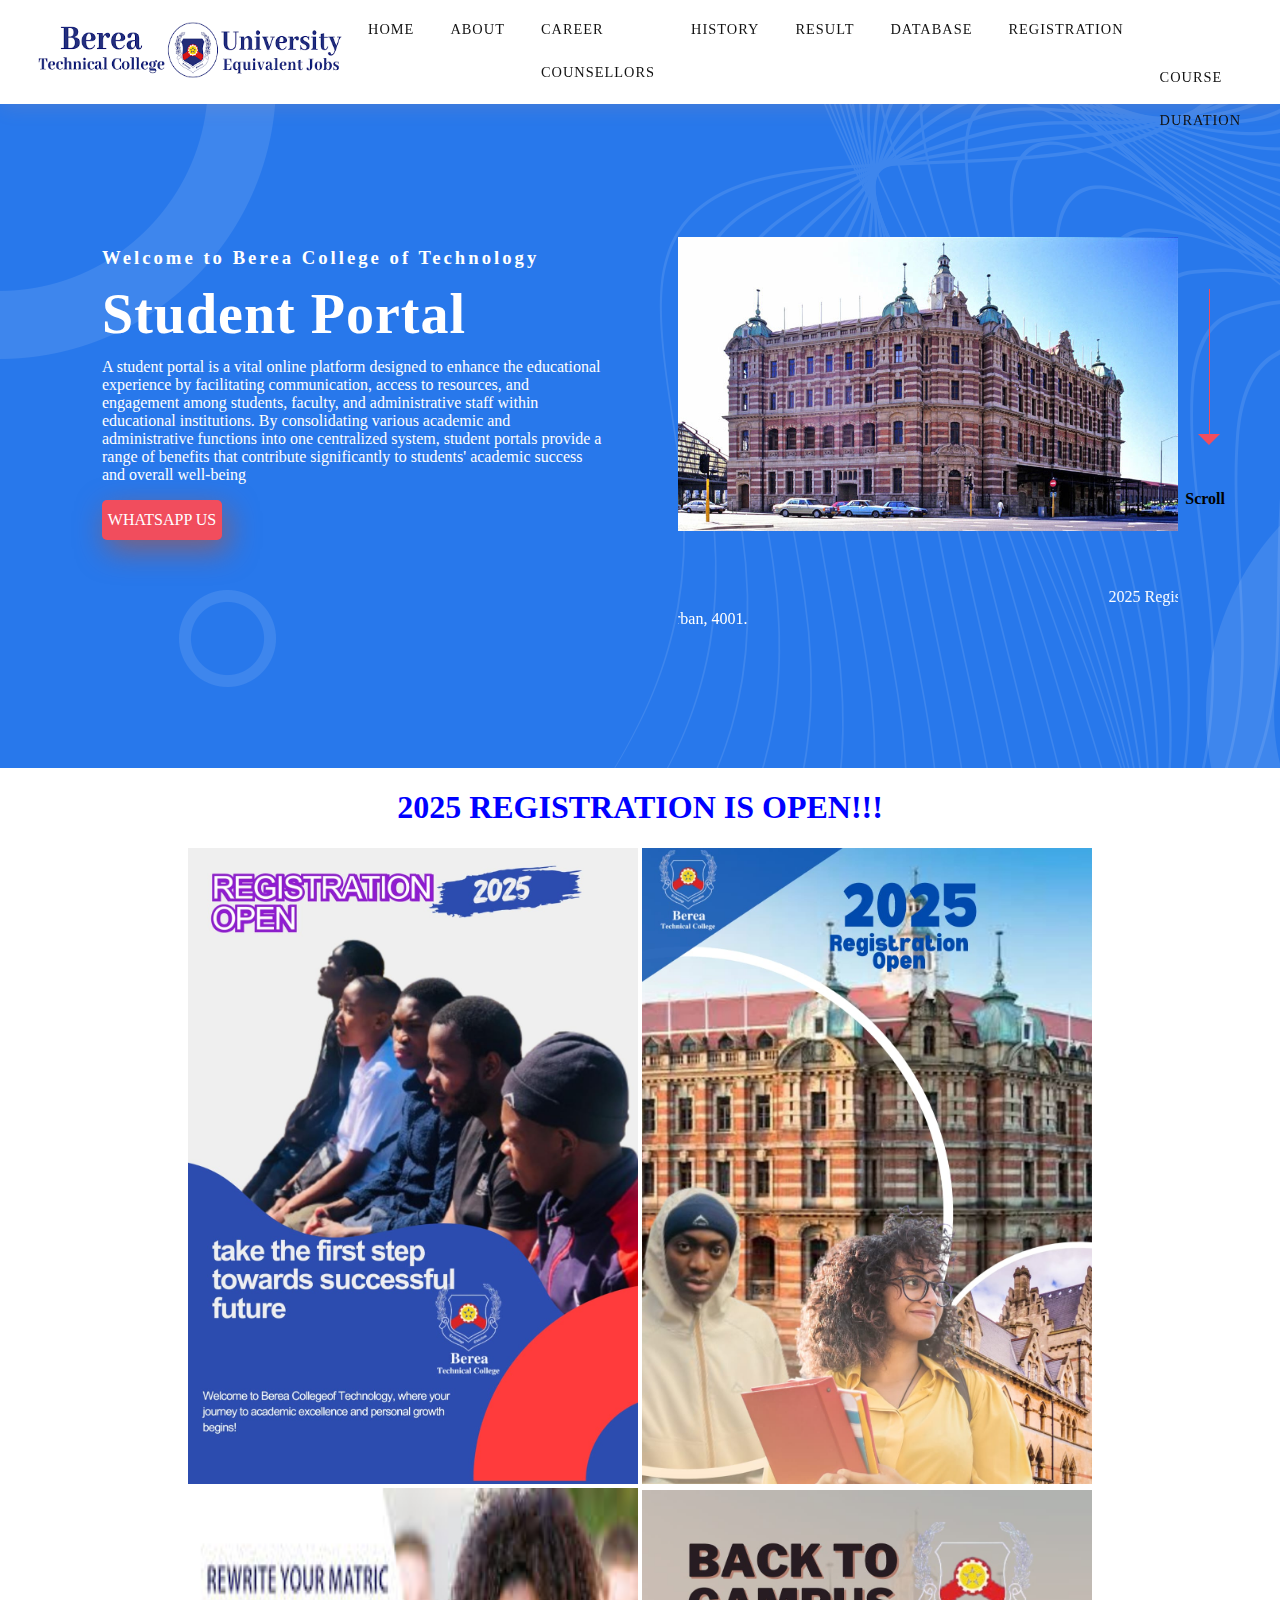
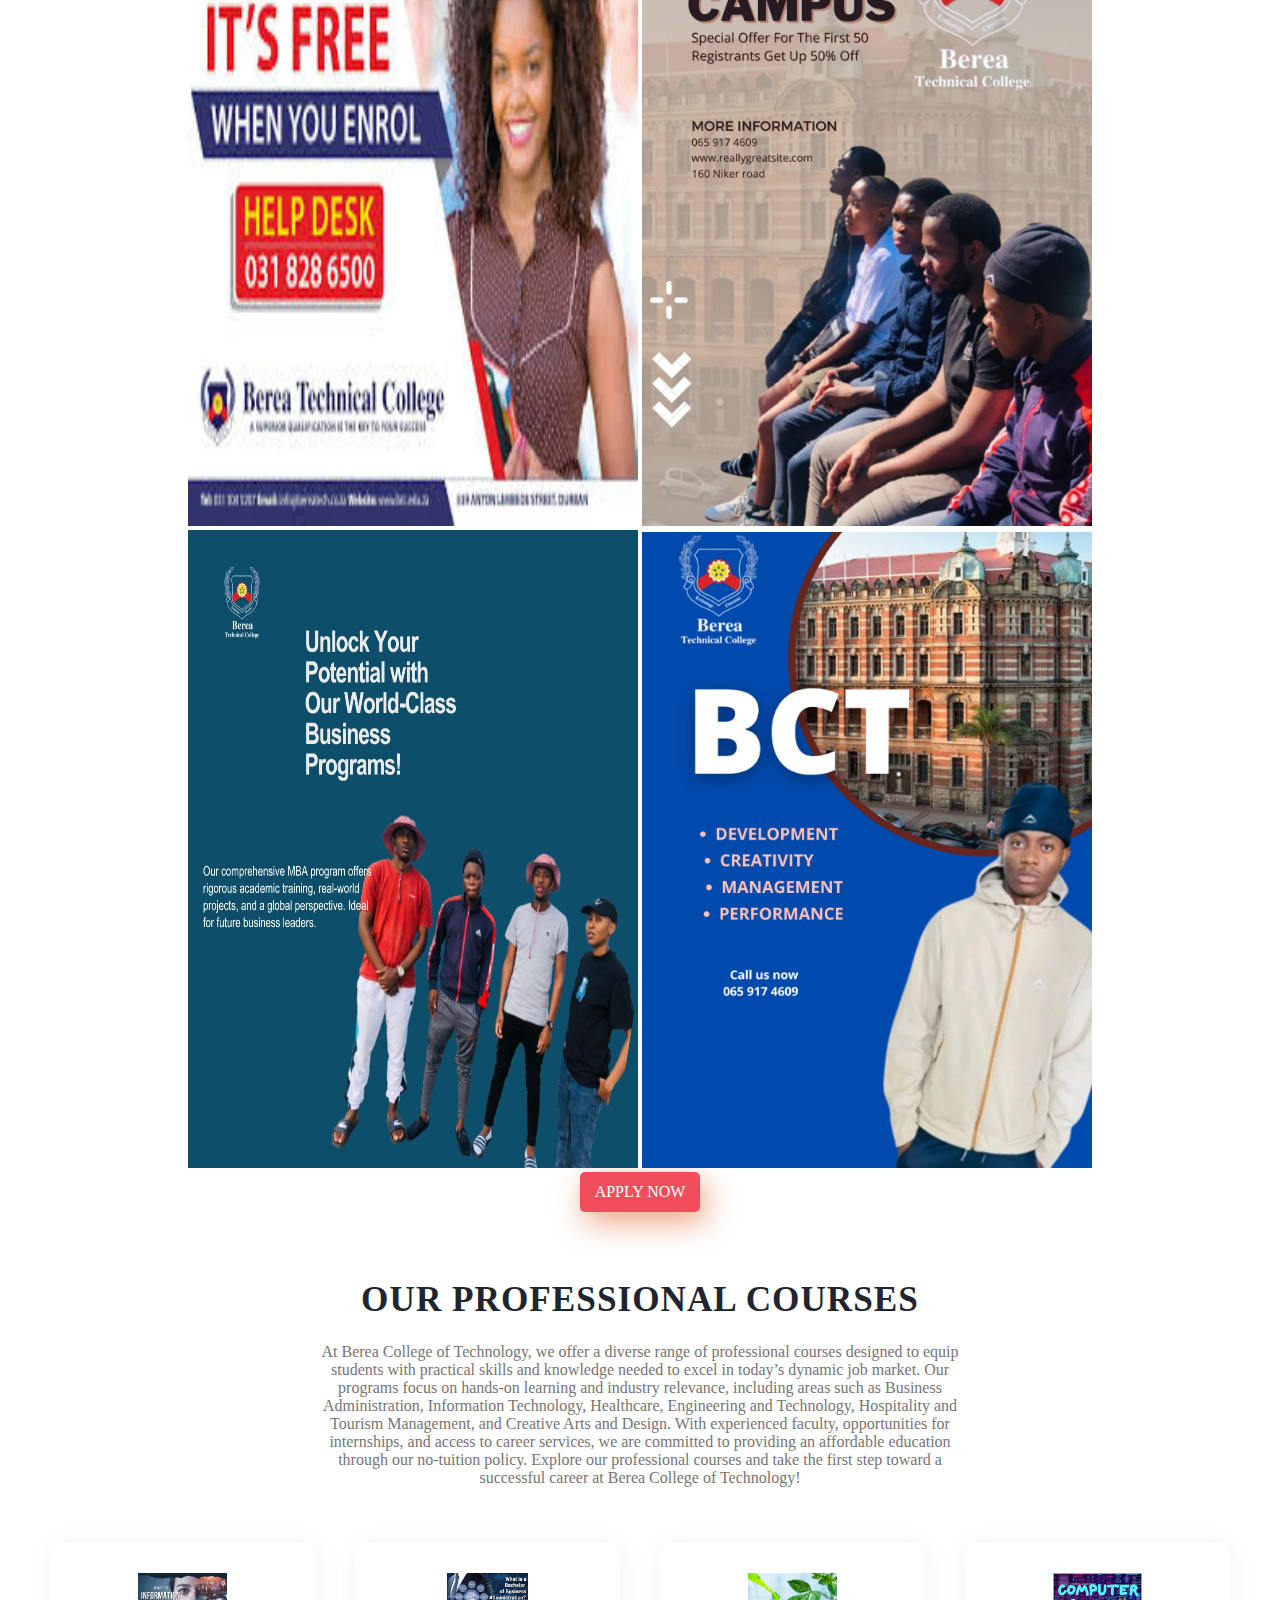
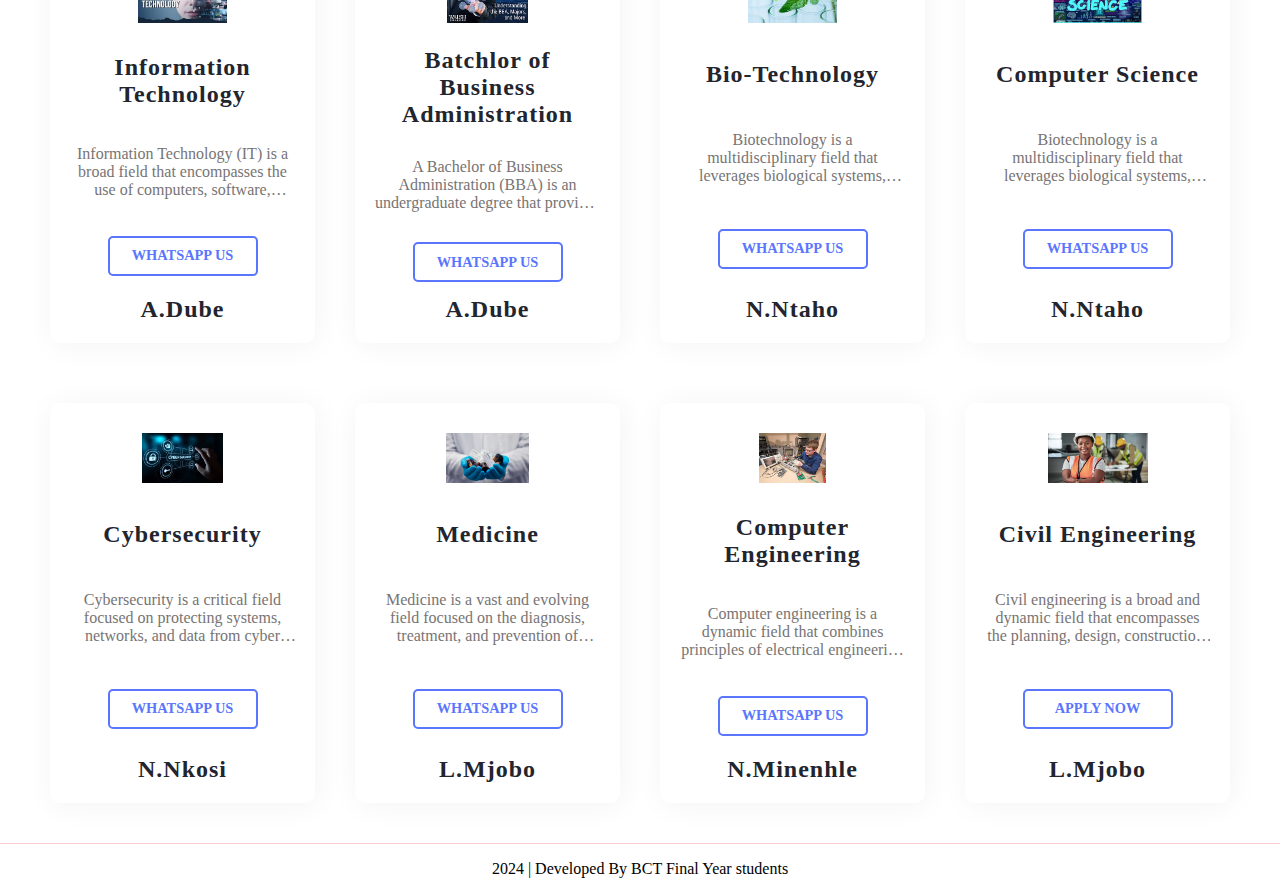
==== commit 366228fe: "Update index.html" ====
--- a/index.html
+++ b/index.html
@@ -150,7 +150,7 @@
                 <li><a href="generic.html">History</a></li>
                 <li><a href="marks.html">Result</a></li>
                 <li><a href="bctbulo.html">Database</a></li>
-                <li><a href="contact.html"></a>Online Registration</li>
+                <li><a href="contact.html">Registration</li>
                 <li><a href="Duration.html">Course Duration</a></li>
             </ul>
         </nav>
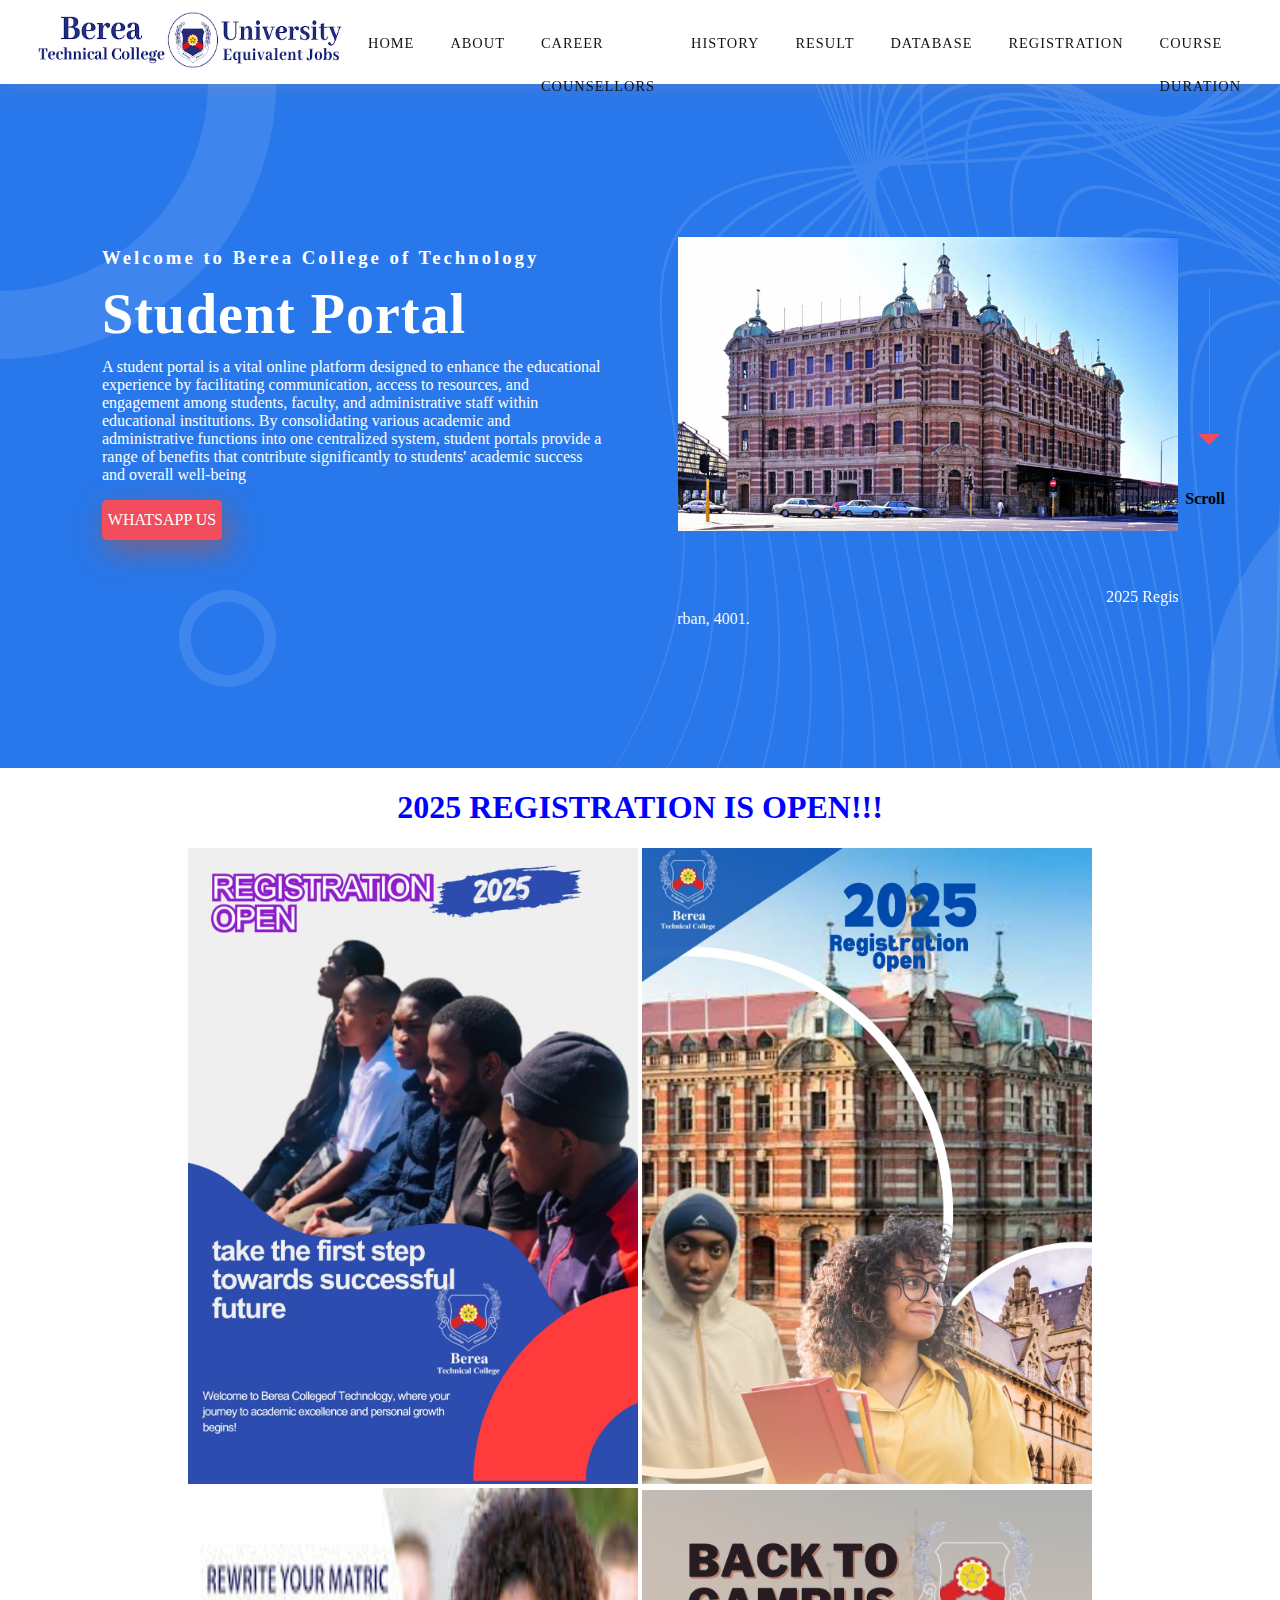
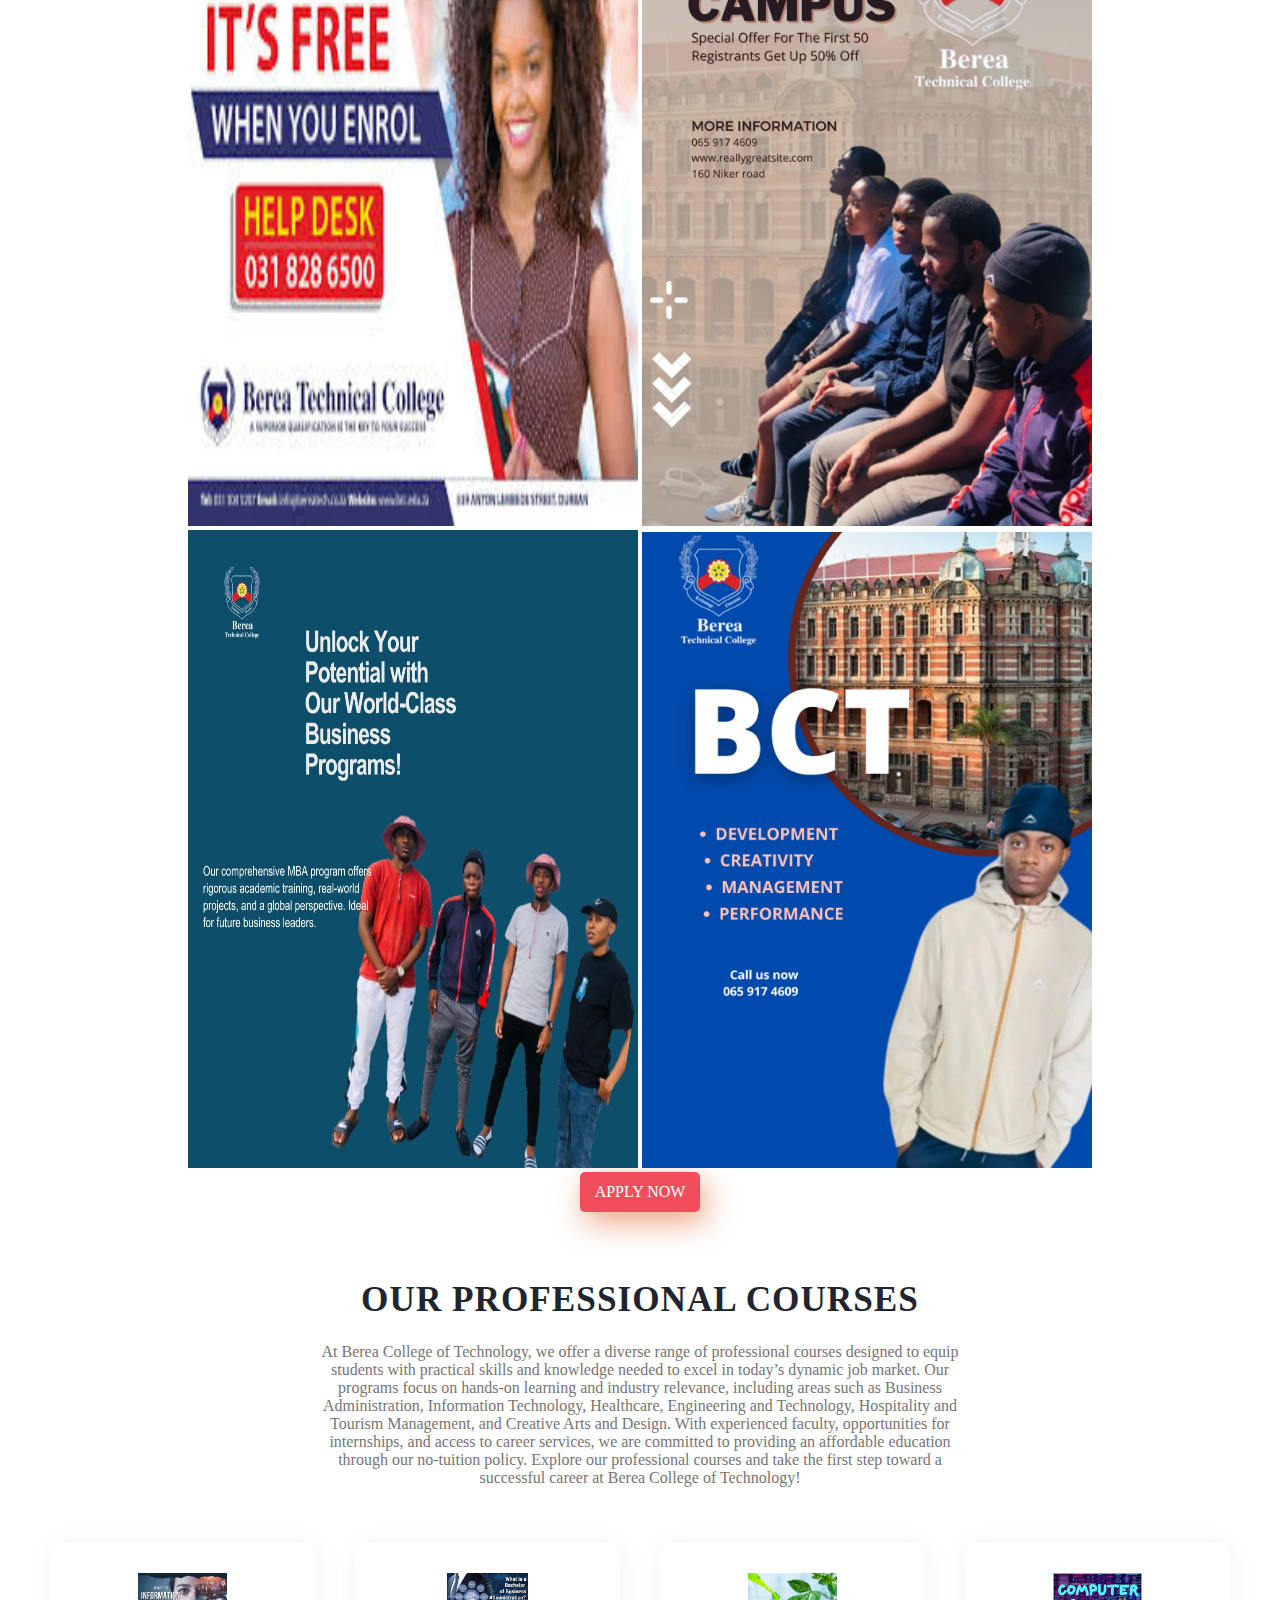
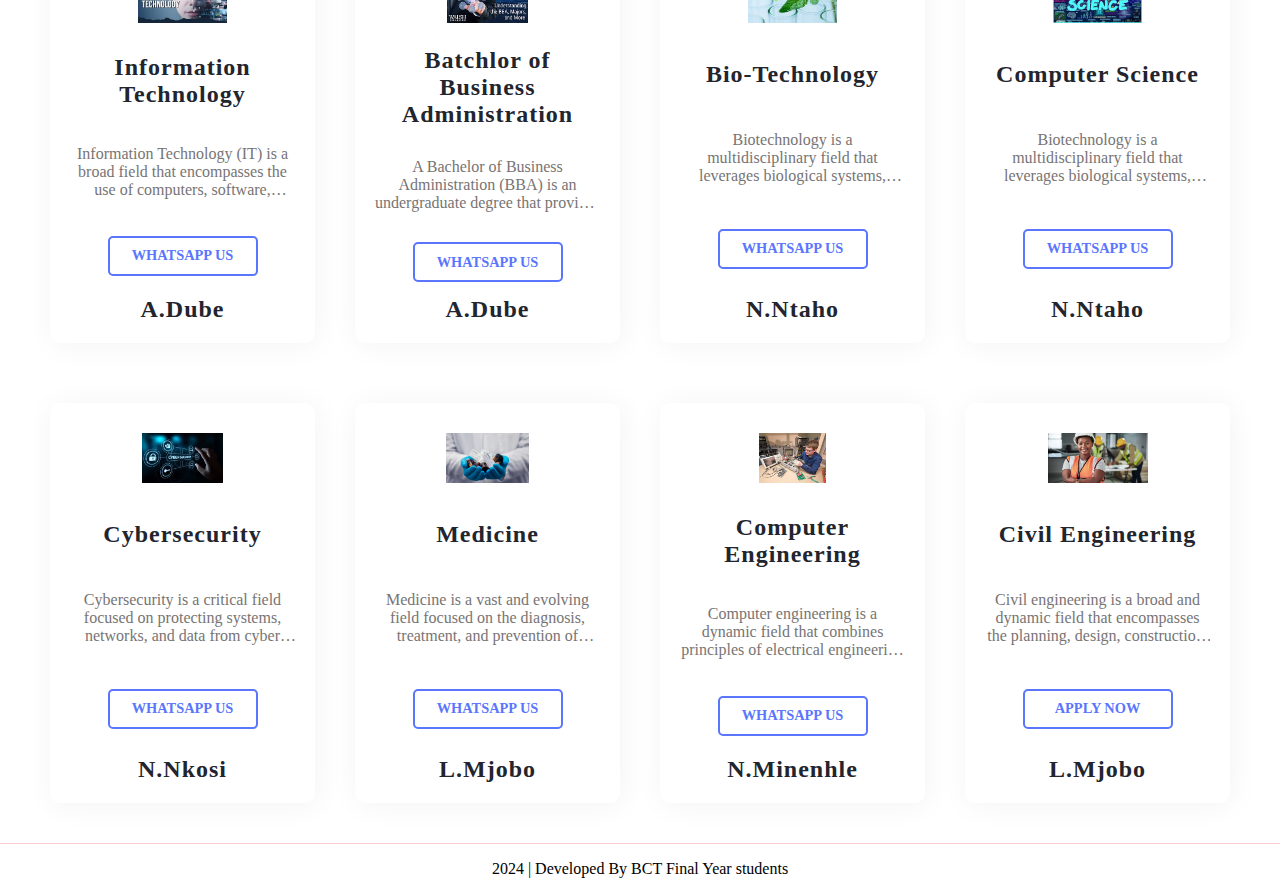
==== commit 1f8ea097: "Update index.html" ====
--- a/index.html
+++ b/index.html
@@ -150,7 +150,7 @@
                 <li><a href="generic.html">History</a></li>
                 <li><a href="marks.html">Result</a></li>
                 <li><a href="bctbulo.html">Database</a></li>
-                <li><a href="contact.html">Registration</li>
+                <li><a href="contact.html">Registration</a></li>
                 <li><a href="Duration.html">Course Duration</a></li>
             </ul>
         </nav>
